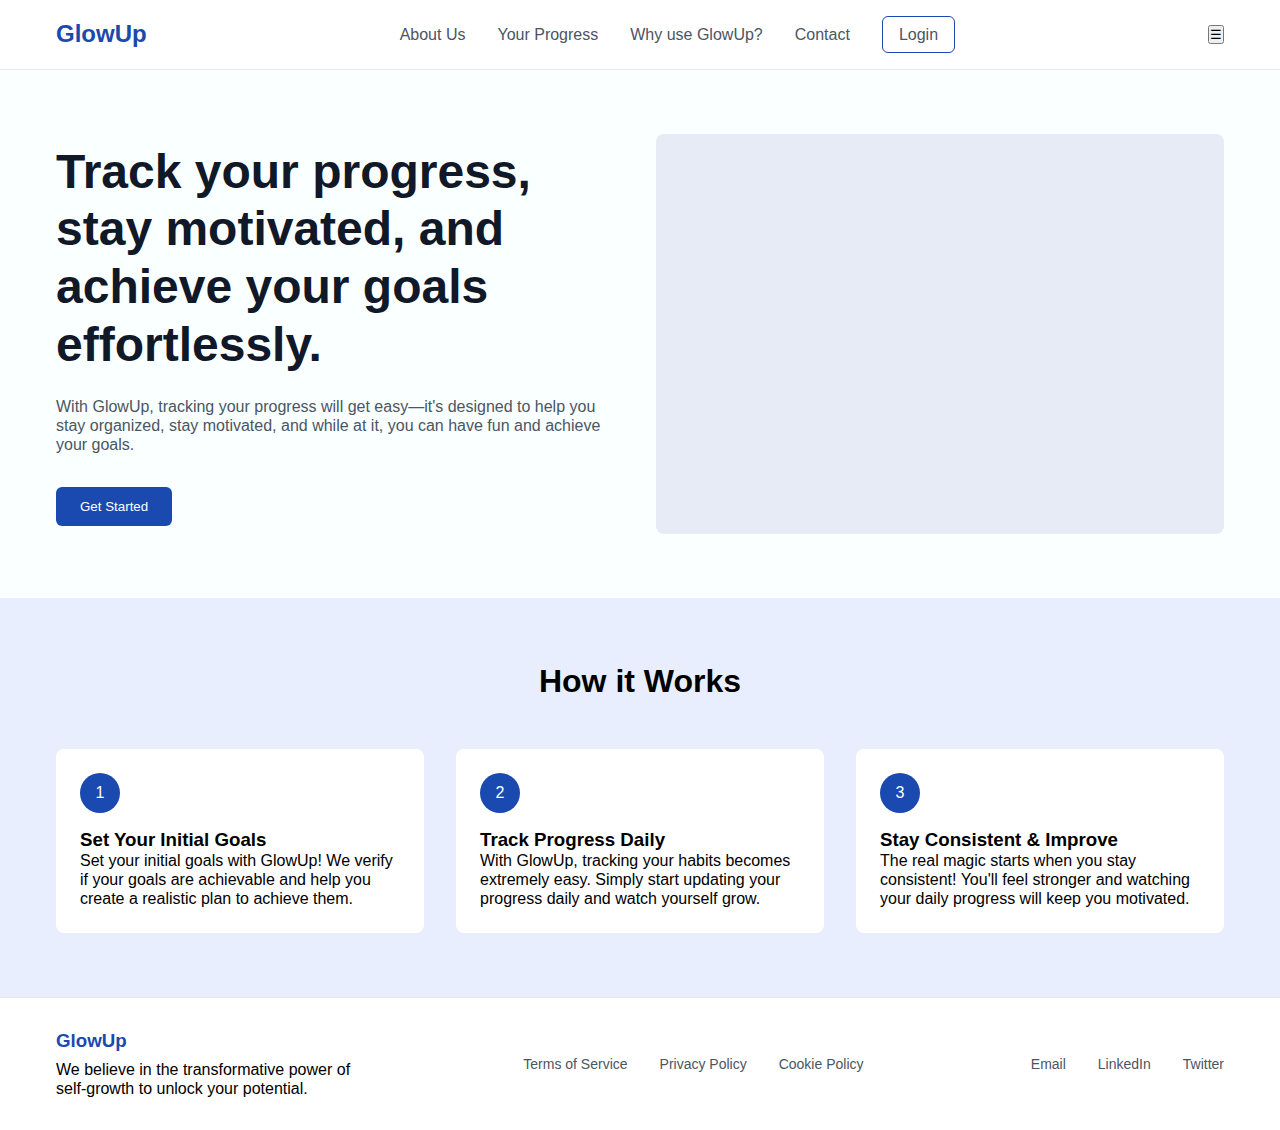
==== index.html @ 1b14dfe0 "Add initial HTML, CSS, and JavaScript files for GlowUp project" ====
<!DOCTYPE html>
<html lang="en">
<head>
    <meta charset="UTF-8">
    <meta name="viewport" content="width=device-width, initial-scale=1.0">
    <title>GlowUp - Track Your Progress</title>
    <link rel="stylesheet" href="styles.css">
</head>
<body>
    <!-- Navigation -->
    <nav>
        <div class="nav-container">
            <a href="#" class="logo">GlowUp</a>
            <div class="nav-links">
                <a href="#">About Us</a>
                <a href="#">Your Progress</a>
                <a href="#">Why use GlowUp?</a>
                <a href="#">Contact</a>
                <a href="login.html" class="login-btn">Login</a>
            </div>
        </div>
    </nav>

    <!-- Hero Section -->
    <section class="hero">
        <div class="hero-content">
            <div class="hero-text">
                <h1>Track your progress, stay motivated, and achieve your goals effortlessly.</h1>
                <p>With GlowUp, tracking your progress will get easy—it's designed to help you stay organized, stay motivated, and while at it, you can have fun and achieve your goals.</p>
                <button class="primary-btn">Get Started</button>
            </div>
            <div class="hero-image">
                <div class="placeholder-image"></div>
            </div>
        </div>
    </section>

    <!-- How it Works Section -->
    <section class="how-it-works">
        <h2>How it Works</h2>
        <div class="steps-container">
            <div class="step-card">
                <div class="step-number">1</div>
                <h3>Set Your Initial Goals</h3>
                <p>Set your initial goals with GlowUp! We verify if your goals are achievable and help you create a realistic plan to achieve them.</p>
            </div>
            <div class="step-card">
                <div class="step-number">2</div>
                <h3>Track Progress Daily</h3>
                <p>With GlowUp, tracking your habits becomes extremely easy. Simply start updating your progress daily and watch yourself grow.</p>
            </div>
            <div class="step-card">
                <div class="step-number">3</div>
                <h3>Stay Consistent & Improve</h3>
                <p>The real magic starts when you stay consistent! You'll feel stronger and watching your daily progress will keep you motivated.</p>
            </div>
        </div>
    </section>

    <!-- Footer -->
    <footer>
        <div class="footer-content">
            <div class="footer-info">
                <h3>GlowUp</h3>
                <p>We believe in the transformative power of self-growth to unlock your potential.</p>
            </div>
            <div class="footer-links">
                <a href="#">Terms of Service</a>
                <a href="#">Privacy Policy</a>
                <a href="#">Cookie Policy</a>
            </div>
            <div class="social-links">
                <a href="#">Email</a>
                <a href="#">LinkedIn</a>
                <a href="#">Twitter</a>
            </div>
        </div>
    </footer>

    <script src="script.js"></script>
</body>
</html>
---- styles.css ----
html {
  scroll-behavior: smooth;
}

button:active {
  background-color: red;
  color: white;
}
/* Reset and base styles */
* {
  margin: 0;
  padding: 0;
  box-sizing: border-box;
}

body {
  font-family: Poppins, sans-serif;
  line-height: 1.2;
  background-color: #faffff;
}

/* Navigation */
nav {
  background-color: white;
  border-bottom: 1px solid #e5e7eb;
  padding: 1rem 0;
}

.nav-container {
  max-width: 1200px;
  margin: 0 auto;
  padding: 0 1rem;
  display: flex;
  justify-content: space-between;
  align-items: center;
}

.logo {
  font-size: 1.5rem;
  font-weight: bold;
  color: #1a49af;
  text-decoration: none;
}

.nav-links {
  display: flex;
  gap: 2rem;
  align-items: center;
}

.nav-links a {
  color: #4b5563;
  text-decoration: none;
  transition: color 0.3s;
}

.nav-links a:hover {
  color: #1a49af;
}

.login-btn {
  padding: 0.5rem 1rem;
  border: 1px solid #1a49af;
  border-radius: 0.375rem;
  color: #1a49af;
}

/* Hero Section */
.hero {
  padding: 4rem 0;
}

.hero-content {
  max-width: 1200px;
  margin: 0 auto;
  padding: 0 1rem;
  display: grid;
  grid-template-columns: 1fr 1fr;
  gap: 2rem;
  align-items: center;
}

.hero-text {
  max-width: 600px;
}

.hero-text h1 {
  font-size: 3rem;
  font-weight: bold;
  margin-bottom: 1.5rem;
  color: #111827;
}

.hero-text p {
  color: #4b5563;
  margin-bottom: 2rem;
}

.primary-btn {
  background-color: #1a49af;
  color: white;
  padding: 0.75rem 1.5rem;
  border: none;
  border-radius: 0.375rem;
  cursor: pointer;
  transition: background-color 0.3s;
}

.primary-btn:hover {
  background-color: #0a2766;
}

.placeholder-image {
  width: 100%;
  height: 400px;
  background-color: #e6ebf6;
  border-radius: 0.5rem;
}

/* How it Works Section */
.how-it-works {
  background-color: #e9eeff;
  padding: 4rem 0;
  text-align: center;
}

.how-it-works h2 {
  font-size: 2rem;
  margin-bottom: 3rem;
}

.steps-container {
  max-width: 1200px;
  margin: 0 auto;
  padding: 0 1rem;
  display: grid;
  grid-template-columns: repeat(3, 1fr);
  gap: 2rem;
}

.step-card {
  background-color: white;
  padding: 1.5rem;
  border-radius: 0.5rem;
  text-align: left;
}

.step-number {
  width: 2.5rem;
  height: 2.5rem;
  background-color: #1a49af;
  color: white;
  border-radius: 50%;
  display: flex;
  align-items: center;
  justify-content: center;
  margin-bottom: 1rem;
}

/* Footer */
footer {
  background-color: white;
  border-top: 1px solid #e5e7eb;
  padding: 2rem 0;
}

.footer-content {
  max-width: 1200px;
  margin: 0 auto;
  padding: 0 1rem;
  display: flex;
  justify-content: space-between;
  align-items: center;
}

.footer-info {
  max-width: 300px;
}

.footer-info h3 {
  color: #1a49af;
  margin-bottom: 0.5rem;
}

.footer-links,
.social-links {
  display: flex;
  gap: 2rem;
}

.footer-links a,
.social-links a {
  color: #4b5563;
  text-decoration: none;
  font-size: 0.875rem;
}

/* Responsive Design */
@media (max-width: 768px) {
  .hero-content {
    grid-template-columns: 1fr;
  }

  .steps-container {
    grid-template-columns: 1fr;
  }

  .footer-content {
    flex-direction: column;
    gap: 2rem;
    text-align: center;
  }

  .nav-links {
    display: none;
  }
}
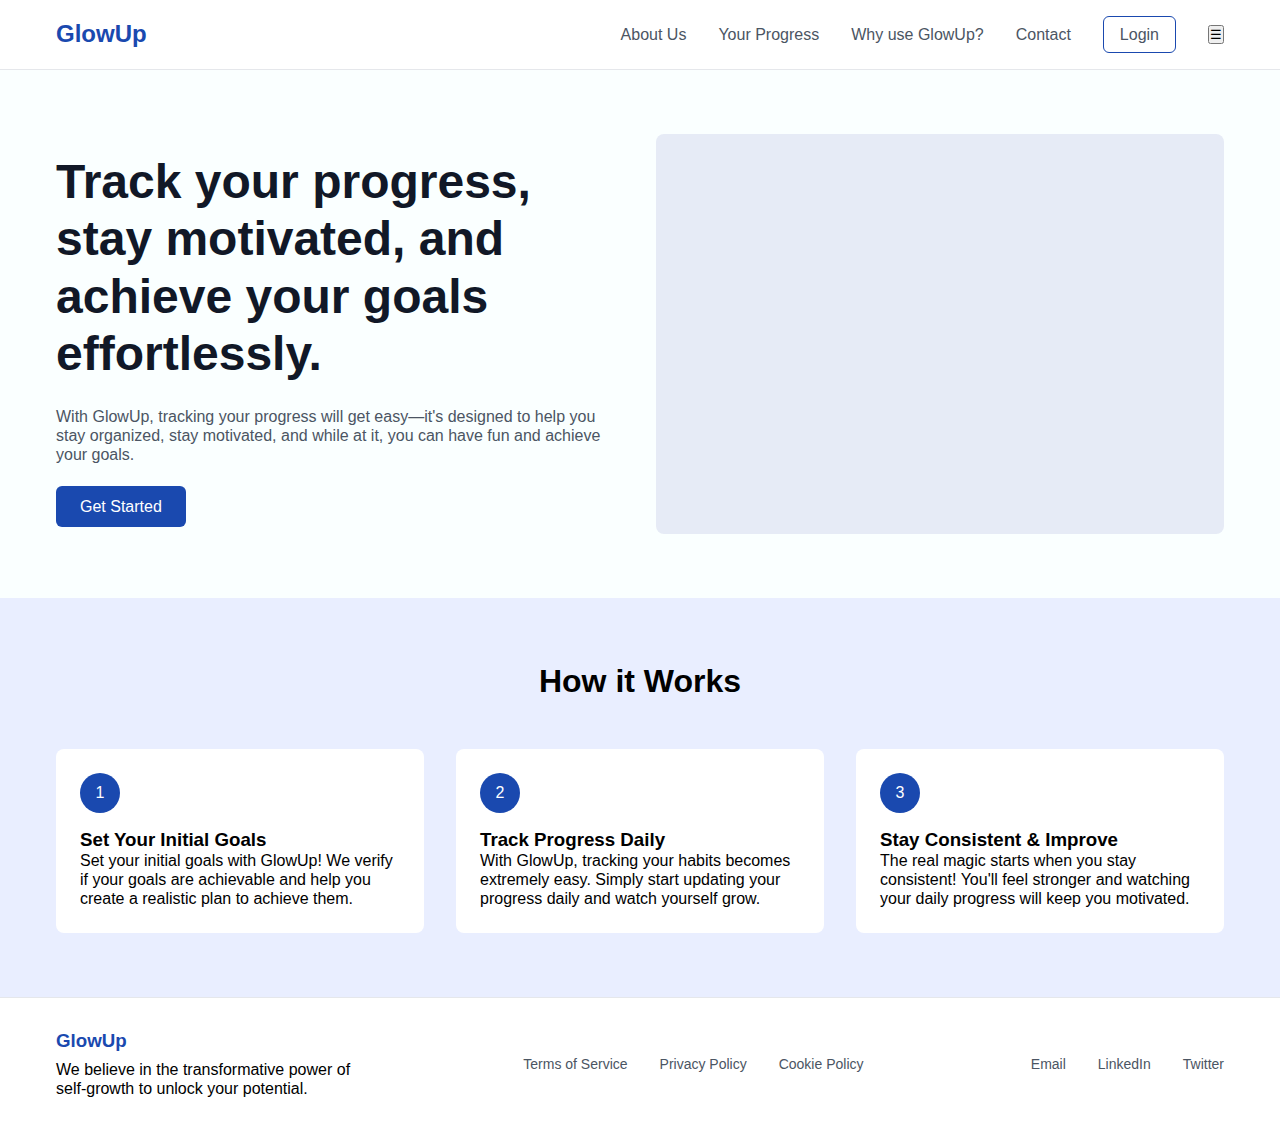
==== commit 0800844d: "feat(routing): add pages n shi" ====
--- a/index.html
+++ b/index.html
@@ -1,82 +1,106 @@
-<!DOCTYPE html>
+<!doctype html>
 <html lang="en">
-<head>
-    <meta charset="UTF-8">
-    <meta name="viewport" content="width=device-width, initial-scale=1.0">
+  <head>
+    <meta charset="UTF-8" />
+    <meta name="viewport" content="width=device-width, initial-scale=1.0" />
     <title>GlowUp - Track Your Progress</title>
-    <link rel="stylesheet" href="styles.css">
-</head>
-<body>
+    <link rel="stylesheet" href="styles.css" />
+  </head>
+  <body>
     <!-- Navigation -->
     <nav>
-        <div class="nav-container">
-            <a href="#" class="logo">GlowUp</a>
-            <div class="nav-links">
-                <a href="#">About Us</a>
-                <a href="#">Your Progress</a>
-                <a href="#">Why use GlowUp?</a>
-                <a href="#">Contact</a>
-                <a href="login.html" class="login-btn">Login</a>
-            </div>
+      <div class="nav-container">
+        <a href="/" class="logo">GlowUp</a>
+        <div class="nav-links">
+          <a href="about.html">About Us</a>
+          <a href="progress.html">Your Progress</a>
+          <a href="glowup.html">Why use GlowUp?</a>
+          <a href="contact.html">Contact</a>
+          <a href="login.html" class="login-btn">Login</a>
         </div>
+      </div>
     </nav>
 
     <!-- Hero Section -->
     <section class="hero">
-        <div class="hero-content">
-            <div class="hero-text">
-                <h1>Track your progress, stay motivated, and achieve your goals effortlessly.</h1>
-                <p>With GlowUp, tracking your progress will get easy—it's designed to help you stay organized, stay motivated, and while at it, you can have fun and achieve your goals.</p>
-                <button class="primary-btn">Get Started</button>
-            </div>
-            <div class="hero-image">
-                <div class="placeholder-image"></div>
-            </div>
+      <div class="hero-content">
+        <div class="hero-text">
+          <h1>
+            Track your progress, stay motivated, and achieve your goals
+            effortlessly.
+          </h1>
+          <p>
+            With GlowUp, tracking your progress will get easy—it's designed to
+            help you stay organized, stay motivated, and while at it, you can
+            have fun and achieve your goals.
+          </p>
+          <a
+            href="#how-it-works"
+            style="text-decoration: none"
+            class="primary-btn"
+            >Get Started</a
+          >
         </div>
+        <div class="hero-image">
+          <div class="placeholder-image"></div>
+        </div>
+      </div>
     </section>
 
     <!-- How it Works Section -->
-    <section class="how-it-works">
-        <h2>How it Works</h2>
-        <div class="steps-container">
-            <div class="step-card">
-                <div class="step-number">1</div>
-                <h3>Set Your Initial Goals</h3>
-                <p>Set your initial goals with GlowUp! We verify if your goals are achievable and help you create a realistic plan to achieve them.</p>
-            </div>
-            <div class="step-card">
-                <div class="step-number">2</div>
-                <h3>Track Progress Daily</h3>
-                <p>With GlowUp, tracking your habits becomes extremely easy. Simply start updating your progress daily and watch yourself grow.</p>
-            </div>
-            <div class="step-card">
-                <div class="step-number">3</div>
-                <h3>Stay Consistent & Improve</h3>
-                <p>The real magic starts when you stay consistent! You'll feel stronger and watching your daily progress will keep you motivated.</p>
-            </div>
+    <section class="how-it-works" id="how-it-works">
+      <h2>How it Works</h2>
+      <div class="steps-container">
+        <div class="step-card">
+          <div class="step-number">1</div>
+          <h3>Set Your Initial Goals</h3>
+          <p>
+            Set your initial goals with GlowUp! We verify if your goals are
+            achievable and help you create a realistic plan to achieve them.
+          </p>
         </div>
+        <div class="step-card">
+          <div class="step-number">2</div>
+          <h3>Track Progress Daily</h3>
+          <p>
+            With GlowUp, tracking your habits becomes extremely easy. Simply
+            start updating your progress daily and watch yourself grow.
+          </p>
+        </div>
+        <div class="step-card">
+          <div class="step-number">3</div>
+          <h3>Stay Consistent & Improve</h3>
+          <p>
+            The real magic starts when you stay consistent! You'll feel stronger
+            and watching your daily progress will keep you motivated.
+          </p>
+        </div>
+      </div>
     </section>
 
     <!-- Footer -->
     <footer>
-        <div class="footer-content">
-            <div class="footer-info">
-                <h3>GlowUp</h3>
-                <p>We believe in the transformative power of self-growth to unlock your potential.</p>
-            </div>
-            <div class="footer-links">
-                <a href="#">Terms of Service</a>
-                <a href="#">Privacy Policy</a>
-                <a href="#">Cookie Policy</a>
-            </div>
-            <div class="social-links">
-                <a href="#">Email</a>
-                <a href="#">LinkedIn</a>
-                <a href="#">Twitter</a>
-            </div>
+      <div class="footer-content">
+        <div class="footer-info">
+          <h3>GlowUp</h3>
+          <p>
+            We believe in the transformative power of self-growth to unlock your
+            potential.
+          </p>
         </div>
+        <div class="footer-links">
+          <a href="#">Terms of Service</a>
+          <a href="#">Privacy Policy</a>
+          <a href="#">Cookie Policy</a>
+        </div>
+        <div class="social-links">
+          <a href="#">Email</a>
+          <a href="#">LinkedIn</a>
+          <a href="#">Twitter</a>
+        </div>
+      </div>
     </footer>
 
     <script src="script.js"></script>
-</body>
-</html>+  </body>
+</html>
--- a/styles.css
+++ b/styles.css
@@ -215,3 +215,229 @@
     display: none;
   }
 }
+
+/* Add these styles to your existing styles.css file */
+
+/* Authentication Pages (Sign Up & Login) */
+.auth-page {
+  min-height: 100vh;
+  background-image: url("https://hebbkx1anhila5yf.public.blob.vercel-storage.com/GlowUp_Design-ginMrJRntmBxnDrDCneMwX4nl3vKPv.png");
+  background-size: cover;
+  background-position: center;
+  background-repeat: no-repeat;
+  display: flex;
+  align-items: center;
+  justify-content: center;
+  padding: 1rem;
+}
+
+.auth-container {
+  width: 100%;
+  max-width: 400px;
+}
+
+.auth-card {
+  background: rgba(255, 255, 255, 0.95);
+  padding: 2rem;
+  border-radius: 1rem;
+  box-shadow: 0 4px 6px rgba(0, 0, 0, 0.1);
+}
+
+.auth-card h1 {
+  text-align: center;
+  color: #1a49af;
+  font-size: 1.5rem;
+  margin-bottom: 0.5rem;
+}
+
+.auth-subtitle {
+  text-align: center;
+  color: #666;
+  margin-bottom: 2rem;
+}
+
+.auth-form {
+  display: flex;
+  flex-direction: column;
+  gap: 1rem;
+}
+
+.form-group {
+  position: relative;
+}
+
+.form-group input {
+  width: 100%;
+  padding: 0.75rem 1rem;
+  border: 1px solid #e5e7eb;
+  border-radius: 0.5rem;
+  background-color: rgba(203, 219, 255, 0.2);
+  font-size: 1rem;
+  transition: border-color 0.3s, box-shadow 0.3s;
+}
+
+.form-group input:focus {
+  outline: none;
+  border-color: #1a49af;
+  box-shadow: 0 0 0 3px rgba(26, 73, 175, 0.1);
+}
+
+.auth-button {
+  background-color: #1a49af;
+  color: white;
+  padding: 0.75rem 1.5rem;
+  border: none;
+  border-radius: 0.5rem;
+  font-size: 1rem;
+  cursor: pointer;
+  transition: background-color 0.3s;
+  width: 100%;
+  margin-top: 1rem;
+}
+
+.auth-button:hover {
+  background-color: #0a2766;
+}
+
+.auth-link {
+  text-align: center;
+  margin-top: 1.5rem;
+  color: #666;
+}
+
+.auth-link a {
+  color: #1a49af;
+  text-decoration: none;
+  font-weight: 500;
+}
+
+.auth-link a:hover {
+  text-decoration: underline;
+}
+
+/* Error message styling */
+.error-message {
+  color: #dc2626;
+  font-size: 0.875rem;
+  margin-top: 0.25rem;
+  display: none;
+}
+
+.form-group.error input {
+  border-color: #dc2626;
+}
+
+.form-group.error .error-message {
+  display: block;
+}
+
+/* Add these new styles to your existing styles.css file */
+
+/* Form Options (Remember me & Forgot Password) */
+.form-options {
+  display: flex;
+  justify-content: space-between;
+  align-items: center;
+  margin: 0.5rem 0;
+}
+
+.remember-me {
+  display: flex;
+  align-items: center;
+  gap: 0.5rem;
+  color: #666;
+  cursor: pointer;
+}
+
+.remember-me input[type="checkbox"] {
+  width: 1rem;
+  height: 1rem;
+  accent-color: #1a49af;
+}
+
+.forgot-password {
+  color: #1a49af;
+  text-decoration: none;
+  font-size: 0.875rem;
+}
+
+.forgot-password:hover {
+  text-decoration: underline;
+}
+
+/* Social Login Section */
+.auth-divider {
+  position: relative;
+  text-align: center;
+  margin: 1.5rem 0;
+}
+
+.auth-divider::before,
+.auth-divider::after {
+  content: "";
+  position: absolute;
+  top: 50%;
+  width: calc(50% - 3rem);
+  height: 1px;
+  background-color: #e5e7eb;
+}
+
+.auth-divider::before {
+  left: 0;
+}
+
+.auth-divider::after {
+  right: 0;
+}
+
+.auth-divider span {
+  background-color: white;
+  padding: 0 1rem;
+  color: #666;
+  font-size: 0.875rem;
+}
+
+.social-login {
+  display: flex;
+  flex-direction: column;
+  gap: 0.75rem;
+}
+
+.social-button {
+  display: flex;
+  align-items: center;
+  justify-content: center;
+  gap: 0.75rem;
+  width: 100%;
+  padding: 0.75rem;
+  border: 1px solid #e5e7eb;
+  border-radius: 0.5rem;
+  background-color: white;
+  color: #374151;
+  font-size: 0.875rem;
+  cursor: pointer;
+  transition: background-color 0.3s, border-color 0.3s;
+}
+
+.social-button:hover {
+  background-color: #f3f4f6;
+  border-color: #d1d5db;
+}
+
+.social-button img {
+  width: 1.25rem;
+  height: 1.25rem;
+}
+
+/* Responsive adjustments */
+@media (max-width: 480px) {
+  .auth-card {
+    padding: 1.5rem;
+  }
+
+  .form-options {
+    flex-direction: column;
+    gap: 0.75rem;
+    align-items: flex-start;
+  }
+}
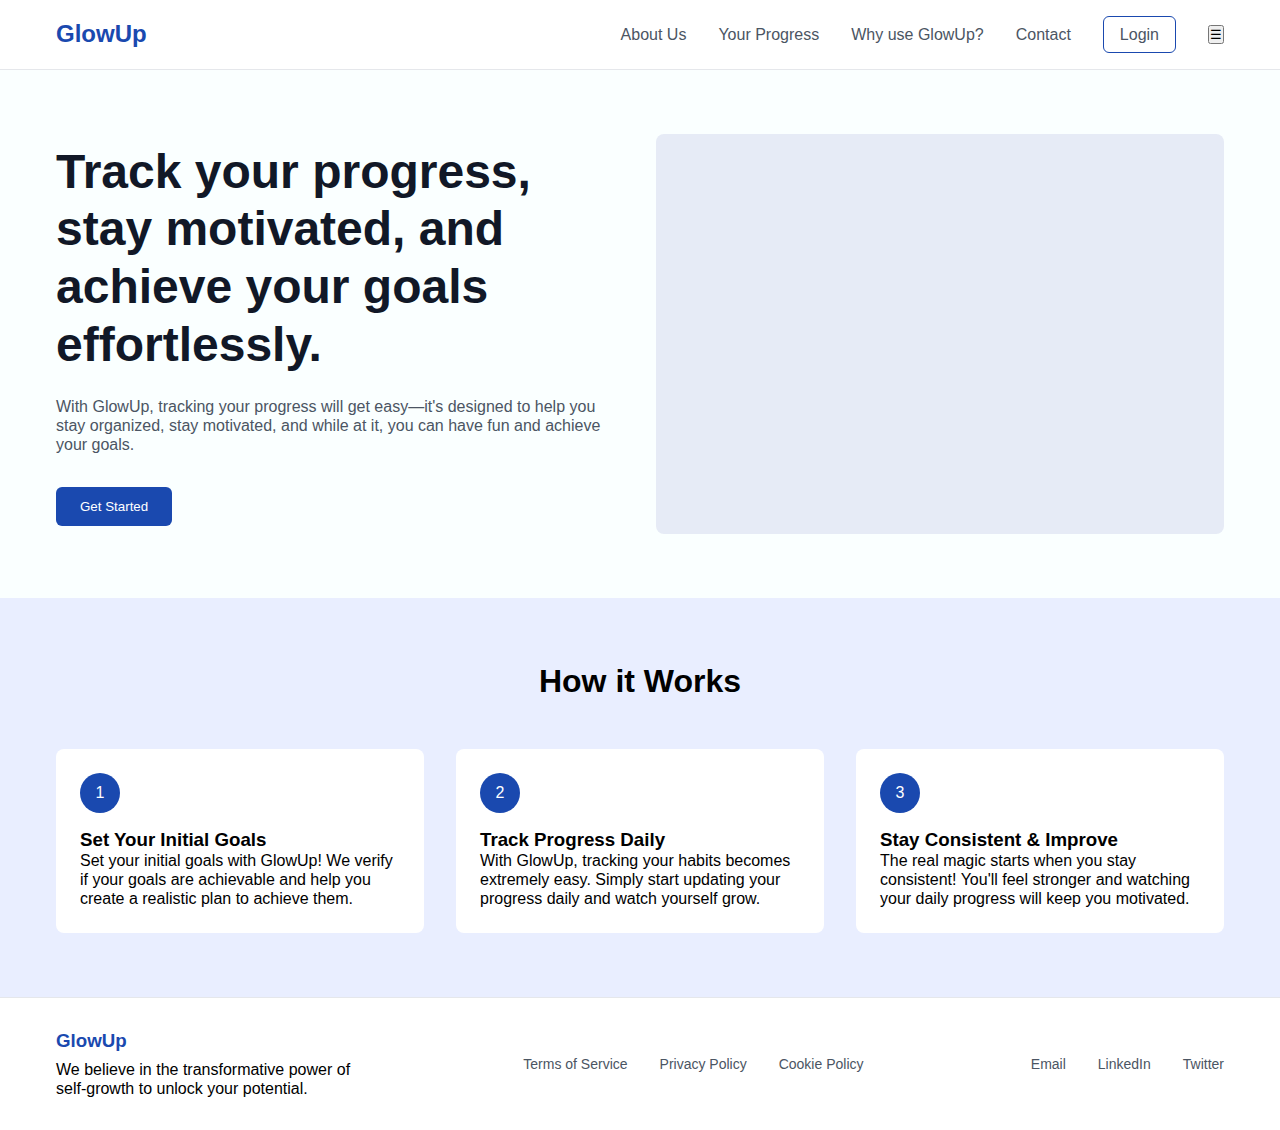
==== commit 6ae0c33a: "Add statistics and achievements sections with responsive design" ====
--- a/index.html
+++ b/index.html
@@ -1,4 +1,4 @@
-<!doctype html>
+<!DOCTYPE html>
 <html lang="en">
   <head>
     <meta charset="UTF-8" />
@@ -10,12 +10,12 @@
     <!-- Navigation -->
     <nav>
       <div class="nav-container">
-        <a href="/" class="logo">GlowUp</a>
+        <a href="#" class="logo">GlowUp</a>
         <div class="nav-links">
-          <a href="about.html">About Us</a>
-          <a href="progress.html">Your Progress</a>
-          <a href="glowup.html">Why use GlowUp?</a>
-          <a href="contact.html">Contact</a>
+          <a href="#">About Us</a>
+          <a href="#">Your Progress</a>
+          <a href="#">Why use GlowUp?</a>
+          <a href="#">Contact</a>
           <a href="login.html" class="login-btn">Login</a>
         </div>
       </div>
@@ -34,12 +34,7 @@
             help you stay organized, stay motivated, and while at it, you can
             have fun and achieve your goals.
           </p>
-          <a
-            href="#how-it-works"
-            style="text-decoration: none"
-            class="primary-btn"
-            >Get Started</a
-          >
+          <button class="primary-btn">Get Started</button>
         </div>
         <div class="hero-image">
           <div class="placeholder-image"></div>
@@ -48,7 +43,7 @@
     </section>
 
     <!-- How it Works Section -->
-    <section class="how-it-works" id="how-it-works">
+    <section class="how-it-works">
       <h2>How it Works</h2>
       <div class="steps-container">
         <div class="step-card">
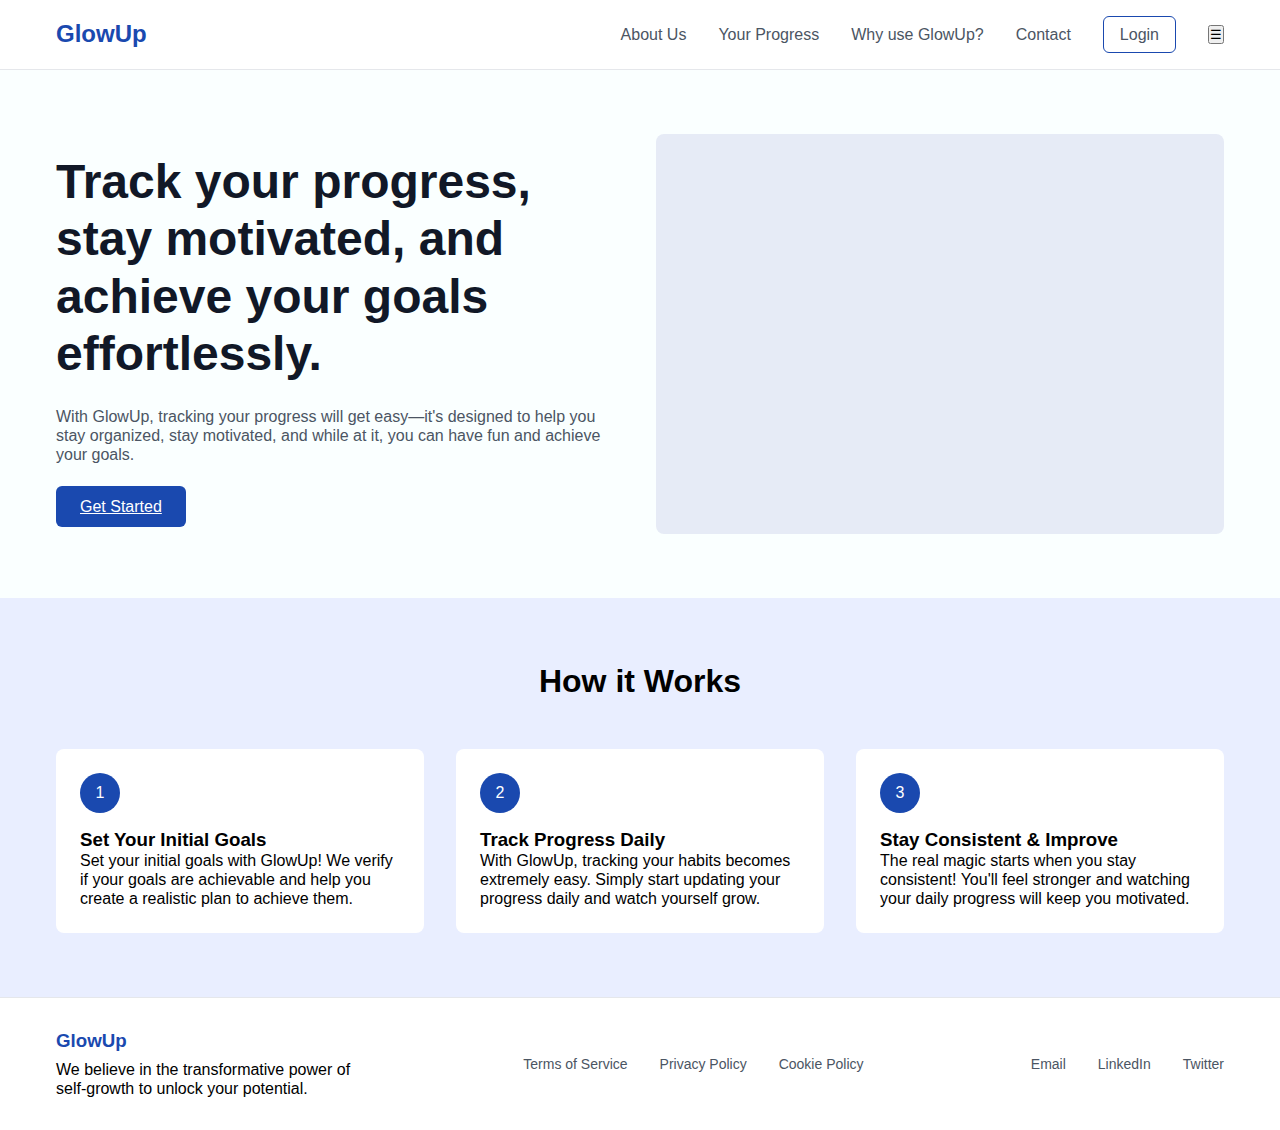
==== commit 486e4c49: "feat: add launch configuration and update UI elements for login and dashboard" ====
--- a/index.html
+++ b/index.html
@@ -34,7 +34,7 @@
             help you stay organized, stay motivated, and while at it, you can
             have fun and achieve your goals.
           </p>
-          <button class="primary-btn">Get Started</button>
+          <a href="signup.html" class="primary-btn">Get Started</a>
         </div>
         <div class="hero-image">
           <div class="placeholder-image"></div>
